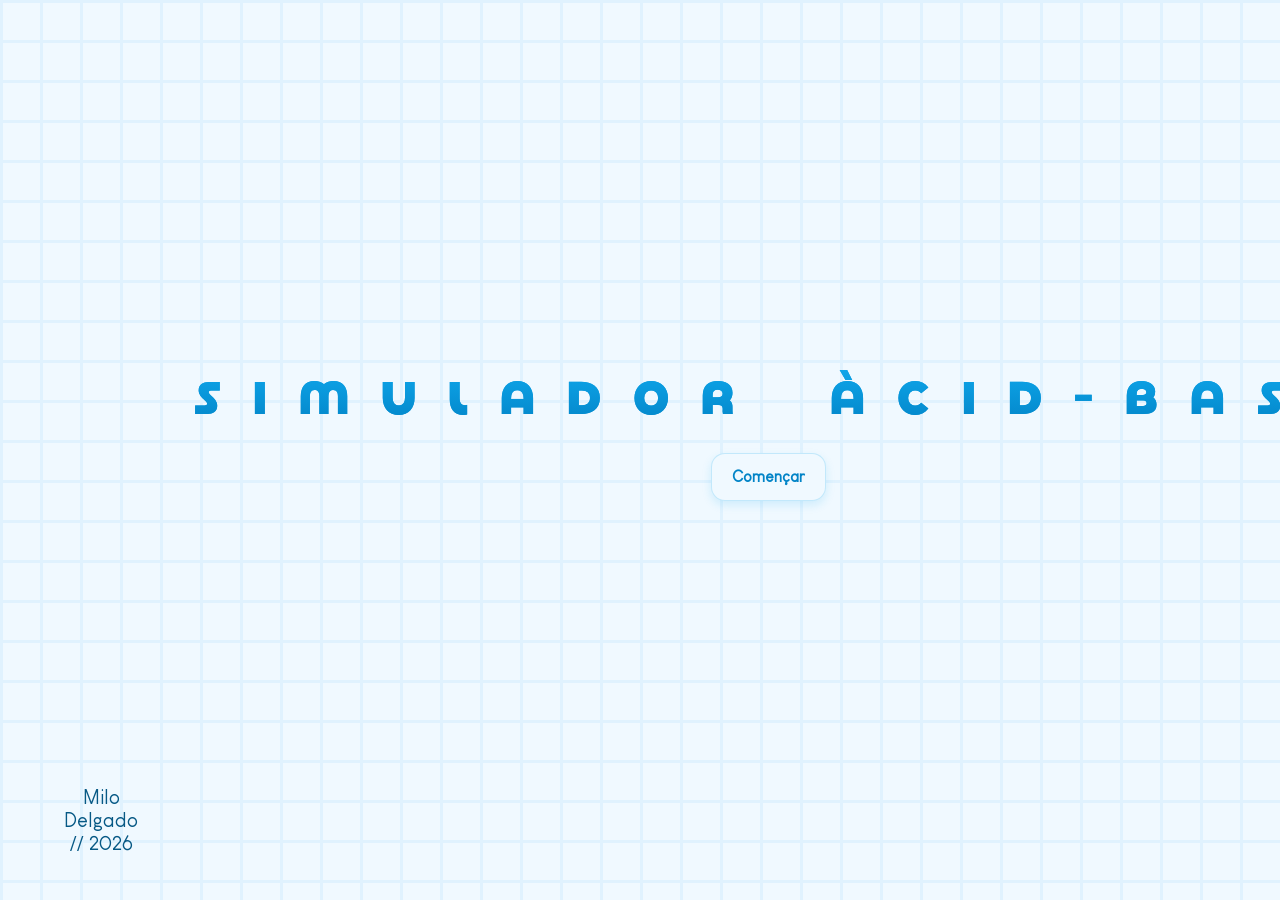
==== index.html @ c6f8c60c "Because I fucked up" ====
<!DOCTYPE html>
<html lang="en">

<head>
    <meta charset="UTF-8">
    <meta name="viewport" content="width=device-width, initial-scale=1.0">
    <title>Simulador_ácidobásico</title>
    <link id="css_font" rel="stylesheet" href="/files_css/typography_normal.css" />
    <link id="css_palette" rel="stylesheet" href="files_css/palette_lightmode.css" />
    <link id="css_behaviour" rel="stylesheet" href="/files_css/behaivour_base.css" />
    <link rel="icon" type="image/png" href="/files_images/images_icon/favicon.png">
</head>

<body id="titlescreen_body" class="loading">

    <div id="loader">
        <div></div>
        <div></div>
        <div></div>
    </div>
    <div id="js_titlescreen_content">
        <div class="credits">
            <p>Milo Delgado // 2026</p>
        </div>
        <main class="titlescreen_main">
            <div class="superior">
                <div class="title_char">
                    <div><h1>S</h1></div>
                    <div><h1>I</h1></div>
                    <div><h1>M</h1></div>
                    <div><h1>U</h1></div>
                    <div><h1>L</h1></div>
                    <div><h1>A</h1></div>
                    <div><h1>D</h1></div>
                    <div><h1>O</h1></div>
                    <div><h1>R</h1></div>
                    <div><h1> </h1></div>
                    <div><h1> </h1></div>
                    
                    <div><h1>À</h1></div>
                    <div><h1>C</h1></div>
                    <div><h1>I</h1></div>
                    <div><h1>D</h1></div>
                    <div><h1>-</h1></div>
                    <div><h1>B</h1></div>
                    <div><h1>A</h1></div>
                    <div><h1>S</h1></div>
                    <div><h1>E</h1></div>
                </div>
            </div>
            <div class="inferior">
                <button id="startButton" ,
                    onclick="window.location.href = '/files_html/html_simulatorscreen.html'">Començar</button>
            </div>
        </main>
    </div>
</body>
<script src="/files_js/js_loader_titlescreen.js"></script>

</html>
---- files_css/typography_normal.css ----
/* Fonts */
@font-face {
  font-family: "basenjiBold";
  src: url("/files_font/Basenji-SemiBold.otf");
}

@font-face {
  font-family: "highbrow";
  src: url("/files_font/Highbrow.ttf");
}

@font-face {
  font-family: "sunday";
  src: url("/files_font/sunday.otf");
}

@font-face {
  font-family: "cafe";
  src: url("/files_font/cafe.ttf");
}

/* Base */
p,
h1,
h2 {
  margin: 0;
  padding: 4px 0 0 0;
  text-align: center;
  color: var(--text-primary);
}

/* Headings */
h1 {
  font-family: "basenjiBold";
  font-size: 48px;
  margin: 16px;
}

h2 {
  font-family: "cafe";
  font-size: 26px;
  margin: 5px;
  color: var(--lab-blue-deep);
}

/* General */
p,
button {
  font-family: "cafe";
  font-size: 20px;
}

/* Specific */
#main_title {
  font-size: 70px;
}

/* Component text */
.post-it,
h3 {
  font-family: "sunday";
  font-size: 30px;
  color: var(--lab-brown);
}

.dreta {
  font-weight: bold;
}

button,
#startButton {
  font-weight: 600;
}

.text {
  text-align: center;
  color: var(--text-strong);
}
---- files_css/palette_lightmode.css ----
:root {
  /* Base colors */
  --lab-bg: #f0f9ff;
  --lab-panel: rgba(255, 255, 255, 0.85);
  --lab-blue-primary: #0ea5e9;
  --lab-blue-deep: #0284c7;
  --lab-blue-soft: rgb(224, 242, 254);
  --lab-border: rgba(14, 165, 233, 0.2);
  --lab-yellow-contrast: #facc15;
  --lab-yellow-soft: #fff9c4;
  --lab-yellow-deep: #f5bc4b;
  --lab-brown: #854d0e;

  /* Derived */
  --text-primary: #075985;
  --text-strong: #0c4a6e;
  --white: #ffffff;

  --lab-selection-text: #ffffffcf;
  --lab-selection-background: #1900bec4;
  /* Shadows */
  --shadow:
    0 15px 35px -5px rgba(14, 165, 233, 0.2),
    0 10px 10px -5px rgba(14, 165, 233, 0.1);

  --shadow-blue-soft: rgba(14, 165, 233, 0.15);
  --shadow-blue-strong: rgba(14, 165, 233, 0.3);
  --shadow-yellow: rgba(234, 179, 8, 0.5);

  /* Sizes */
  --main-img-size: 200px;
  --example-img-size: 130px;
  --row-min-height: 350px;
}
---- files_css/behaivour_base.css ----
/* =========================================
   1. GLOBAL & BODY 
   ========================================= */
body {
  margin: 0;
  min-height: 90vh;
  display: flex;
  align-items: center;
  justify-content: center;
  justify-items: center;
  overflow-x: hidden;
  position: relative;
  width: 100%;
  background-color: var(--lab-bg);
  background-image: 
    linear-gradient(var(--lab-blue-soft) 3px, transparent 3px),
    linear-gradient(90deg, var(--lab-blue-soft) 3px, transparent 3px);
  background-size: clamp(20px, 5vw, 40px) clamp(20px, 5vw, 40px);
  animation: moveGrid 4s linear infinite;
}

body#titlescreen_body {
  padding-inline: clamp(15px, 5%, 10%);
  max-width: 100%;
}

body.loading {
  height: 200%;
  background-image: linear-gradient(var(--lab-blue-primary));
  animation: none;
}

::selection {
  color: var(--lab-selection-text);
  background: var(--lab-selection-background);
}

/* =========================================
   2. LAYOUT & CONTAINERS 
   ========================================= */
main.simulatorscreen_main {
  display: flex;
  align-items: center;
  justify-content: center;
  align-content: center;
  width: 100%;
  min-height: 100dvh;
  box-sizing: border-box;
}

main.titlescreen_main {
  display: flex;
  flex-direction: column;
  align-items: center;
  justify-content: center;
  width: 100%;
  padding: 20px;
  box-sizing: border-box;
}

#js_titlescreen_content,
#pageContent {
  opacity: 0;
  visibility: hidden;
  width: 100%;
  min-height: 50vh;
}

#js_titlescreen_content {
  display: grid;
  grid-template-columns: 1fr; /* Mobile First */
  gap: 20px;
  height: auto;
  min-height: 95dvh;
}

.simulatorscreen_content {
  width: 95%;
  max-width: 1200px;
  padding: clamp(16px, 4vw, 40px);
  background: var(--lab-panel);
  backdrop-filter: blur(15px);
  border: 2px solid var(--white);
  border-radius: clamp(16px, 3vw, 32px);
  box-shadow: var(--shadow);
  box-sizing: border-box;
}

#informacio {
  display: flex;
  flex-direction: column; /* Mobile First */
 
  gap: 20px;
  align-items: center;
  justify-content: space-evenly;
  margin-bottom: 30px;
}

div.credits {
  display: flex;
  align-items: flex-end;
  justify-content: center;
}

/* =========================================
   3. COMPONENTS & UI 
   ========================================= */

/* Side Panel Toggle (Checkbox Hack) */
.panel-button {
  position: fixed;
  top: 20px;
  right: 20px;
  z-index: 1001;
  background: var(--lab-blue-primary);
  color: white;
  padding: 10px 15px;
  border-radius: 50px;
  cursor: pointer;
  box-shadow: var(--shadow);
  font-weight: bold;
  transition: transform 0.3s;
}

.side_configuration_var {
  position: fixed;
  display: flex;
  flex-direction: column;
  align-items: center;
  right: -100%; 
  top: 0;
  bottom: 0;
  width: 280px;
  max-width: 85vw;
  padding: 80px 20px 20px 20px;
  background: var(--lab-panel);
  backdrop-filter: blur(10px);
  border-left: solid 10px var(--lab-blue-primary);
  box-shadow: var(--shadow);
  z-index: 1000;
  overflow-y: auto;
  transition: right 0.5s cubic-bezier(0.77, 0, 0.175, 1);
  height: fit-content;
  border-radius: 20px;
}

#side-panel-toggle:checked ~ .side_configuration_var {
  right: 0;
}

#side-panel-toggle:checked ~ .panel-button {
  transform: translateX(-230px);
}

/* Post-it */
.post-it {
  display: flex;
  align-items: center;
  justify-content: center;
  width: clamp(120px, 40vw, 200px);
  height: clamp(120px, 40vw, 200px);
  margin: 0 auto;
  padding: 15px;
  background: linear-gradient(135deg, var(--lab-yellow-soft) 0%, var(--lab-yellow-contrast) 100%);
  color: var(--lab-brown);
  border: 3px solid var(--lab-yellow-deep);
  border-radius: 5px;
  box-shadow: 0 5px 20px var(--shadow-yellow);
  transform: scale(0.8) rotate(5deg);
  transition: all 0.4s;
}

.post-it:hover {
  transform: scale(1.05) rotate(-2deg);
}

/* Buttons */
button {
  display: flex;
  align-items: center;
  justify-content: center;
  margin-top: 10px;
  height: clamp(40px, 6vw, 48px);
  padding: 0 clamp(12px, 3vw, 20px);
  background-color: var(--lab-bg);
  color: var(--lab-blue-deep);
  border: 1px solid var(--lab-border);
  border-radius: 14px;
  font-size: clamp(0.8rem, 2vw, 1rem);
  cursor: pointer;
  box-shadow: 0 4px 10px var(--shadow-blue-soft);
  transition: all 0.3s ease;
}

button:hover {
  background: var(--lab-blue-primary);
  color: var(--white);
  transform: translateY(-3px);
  box-shadow: 0 8px 20px var(--shadow-blue-strong);
}

.dreta {
  padding: 5px 15px;
  margin: 5px;
  background: var(--lab-blue-soft);
  color: var(--lab-blue-deep);
  border: 1px solid var(--lab-border);
  border-radius: 12px;
  font-weight: bold;
  box-shadow: var(--shadow);
}

.vars {
  display: flex;
  flex-wrap: wrap;
  justify-content: center;
  padding: 10px;
  gap: 8px;
}

/* Images & Details */
#vas {
  width: var(--main-img-size);
  height: var(--main-img-size);
  object-fit: contain;
  border-radius: 20px;
  background-image: linear-gradient(180deg, var(--lab-border) 0%, var(--lab-blue-primary) 100%);
  filter: drop-shadow(0px 5px 5px var(--shadow-vas));
}

.detalls {
  display: flex;
  flex-direction: row;
  justify-content: center;
  gap: 15px;
  margin-right: 2vw;
}

.detall_1, .detall_2 {
  width: 100%;
  max-width: 170px;
  padding: clamp(10px, 3vw, 30px);
  background: var(--white);
  border: 1px solid var(--lab-border);
  border-radius: 24px;
  box-shadow: var(--shadow);
}

.detalls img {
  width: var(--example-img-size);
  height: var(--example-img-size); /*not final, just until I have the final examples images sized correctly */
  border: 3px solid var(--white);
  border-radius: 18px;
  box-shadow: 0 8px 10px var(--shadow-blue-soft);
  transition: transform 0.3s ease;
}

.detalls img:hover {
  transform: scale(1.1);
}

.controladors {
  display: grid;
  grid-template-columns: repeat(auto-fit, minmax(120px, 1fr));
  gap: 15px;
  padding: 18px;
  background: linear-gradient(to right, var(--lab-blue-soft), var(--lab-bg));
  border: 1px solid var(--lab-border);
  border-radius: 20px;
}

/* =========================================
   4. ANIMATIONS & LOADER 
   ========================================= */
#loader {
  position: fixed;
  left: 50%;
  top: 50%;
  transform: translate(-50%, -50%);
  z-index: 9999;
  display: flex;
  gap: 10px;
}

#loader div {
  width: 20px;
  height: 20px;
  background-color: var(--lab-blue-soft);
  border-radius: 50%;
  animation: jump 0.35s infinite alternate;
}

#loader div:nth-child(2) { animation-delay: 0.1s; }
#loader div:nth-child(3) { animation-delay: 0.2s; }

@keyframes jump {
  from { transform: translateY(0); }
  to { transform: translateY(-30px); }
}

@keyframes moveGrid {
  from { background-position: 0 0, 0 0; }
  to { background-position: clamp(20px, 5vw, 40px) clamp(20px, 5vw, 40px), clamp(20px, 5vw, 40px) clamp(20px, 5vw, 40px); }
}

#pageContent.show,
#js_titlescreen_content.show {
  visibility: visible;
  animation: popIn 0.7s cubic-bezier(0.175, 0.885, 0.32, 1.275) forwards;
}

@keyframes popIn {
  0% { opacity: 0; transform: scale(0.95) translateY(10px); }
  60% { opacity: 1; transform: scale(1.03) translateY(-2px); }
  100% { opacity: 1; transform: scale(1); }
}

.page-animate { animation: pagePulse 0.6s ease-out; }

@keyframes pagePulse {
  0%, 100% { transform: rotate(0deg) translateX(0); }
  15% { transform: rotate(0.4deg) translateX(4px); }
  40% { transform: rotate(-0.2deg) translateX(-2px); }
  70% { transform: rotate(0.1deg) translateX(1px); }
}

#startButton { animation: pulse_start_button 3s ease-in-out infinite; }

@keyframes pulse_start_button {
  0%, 100% { transform: scale(1); background-color: var(--white); color: var(--text-primary); }
  40% { background-color: var(--lab-blue-primary); color: var(--white); border: 4px solid var(--lab-blue-deep); }
  60% { transform: scale(1.15); background-color: var(--lab-blue-primary); color: var(--white); }
}

h1, .title_char {
  display: flex;
  flex-direction: row;
  padding: 0;
  background-image: linear-gradient(180deg, var(--lab-blue-primary), var(--lab-blue-deep));
  background-clip: text;
  color: transparent;
  transition: transform 2s ease-in-out;
}

.title_char div { animation: title_jump 1s infinite alternate; }

@keyframes title_jump {
  from { transform: translateY(0) scale(2); text-shadow: 0 0px 0px rgba(224, 242, 254, 0.5); }
  to { transform: translateY(-20px) scale(1.8); text-shadow: 0 0px 0px var(--shadow-blue-soft); }
}

/* Title Character Delays */
.title_char div:nth-child(1) { animation-delay: 0s; }
.title_char div:nth-child(2) { animation-delay: 0.05s; }
.title_char div:nth-child(3) { animation-delay: 0.1s; }
.title_char div:nth-child(4) { animation-delay: 0.15s; }
.title_char div:nth-child(5) { animation-delay: 0.2s; }
.title_char div:nth-child(6) { animation-delay: 0.25s; }
.title_char div:nth-child(7) { animation-delay: 0.3s; }
.title_char div:nth-child(8) { animation-delay: 0.35s; }
.title_char div:nth-child(9) { animation-delay: 0.4s; }
.title_char div:nth-child(10){ animation-delay: 0.45s; }
.title_char div:nth-child(11){ animation-delay: 0.5s; }
.title_char div:nth-child(12){ animation-delay: 0.55s; }
.title_char div:nth-child(13){ animation-delay: 0.6s; }
.title_char div:nth-child(14){ animation-delay: 0.65s; }
.title_char div:nth-child(15){ animation-delay: 0.7s; }
.title_char div:nth-child(16){ animation-delay: 0.75s; }
.title_char div:nth-child(17){ animation-delay: 0.8s; }
.title_char div:nth-child(18){ animation-delay: 0.85s; }
.title_char div:nth-child(19){ animation-delay: 0.9s; }
.title_char div:nth-child(20){ animation-delay: 0.95s; }

/* =========================================
   5. RESPONSIVE QUERIES 
   ========================================= */

@media (max-width: 600px) {
  .side_configuration_var {
    width: 100%;
    border-left: none;
    border-top: solid 10px var(--lab-blue-primary);
  }
  #side-panel-toggle:checked ~ .panel-button {
    transform: none;
  }
}

@media (min-width: 768px) {
  #js_titlescreen_content { grid-template-columns: 1fr 3fr 1fr; }
  #informacio { flex-direction: row; }
  .detall_1, .detall_2 { width: auto; }
}

@media (min-width: 1024px) {
  #js_titlescreen_content { grid-template-columns: 1fr 4fr 1fr; }
}
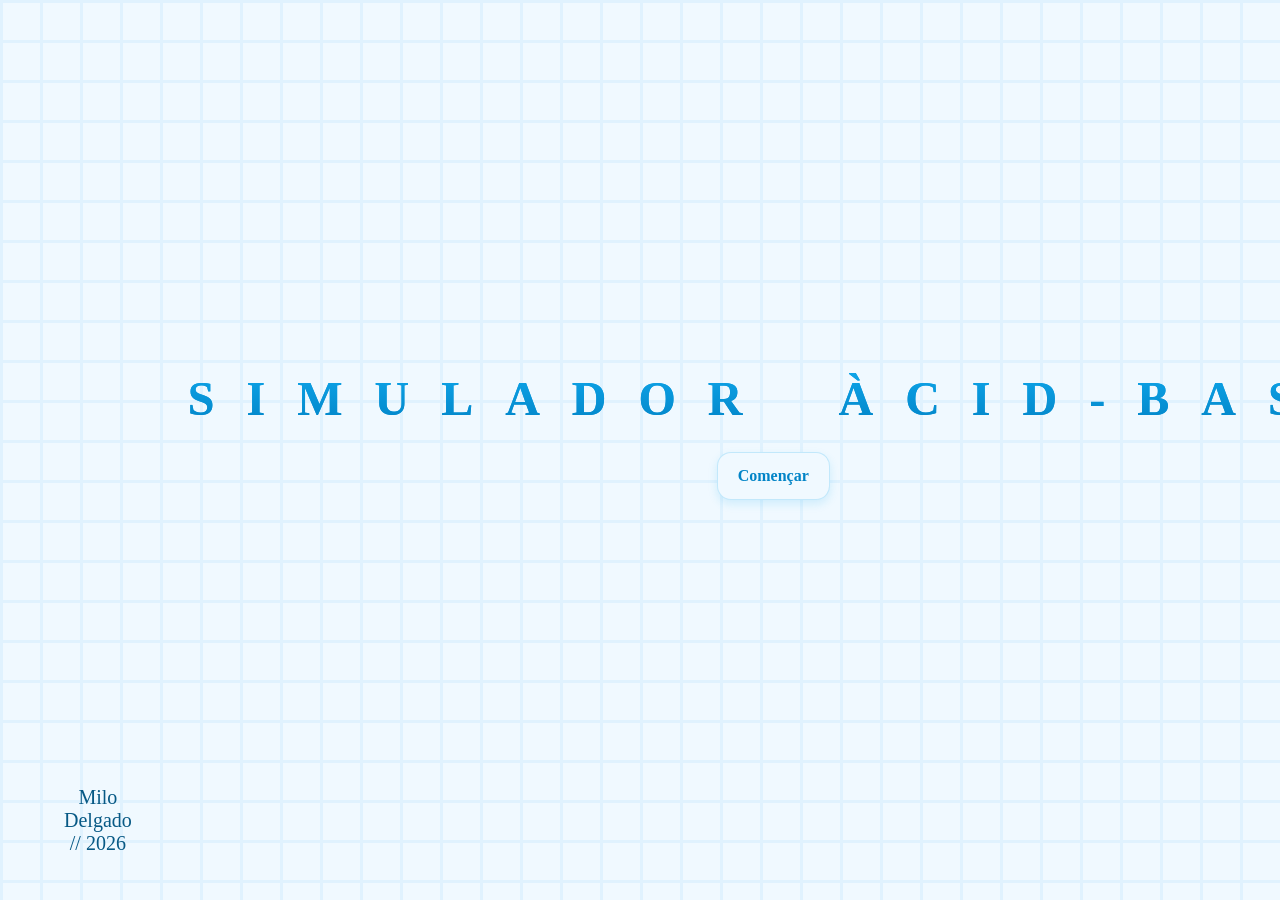
==== commit f98c300f: "commit: html page paths" ====
--- a/index.html
+++ b/index.html
@@ -5,10 +5,10 @@
     <meta charset="UTF-8">
     <meta name="viewport" content="width=device-width, initial-scale=1.0">
     <title>Simulador_ácidobásico</title>
-    <link id="css_font" rel="stylesheet" href="/files_css/typography_normal.css" />
+    <link id="css_font" rel="stylesheet" href="files_css/typography_normal.css" />
     <link id="css_palette" rel="stylesheet" href="files_css/palette_lightmode.css" />
-    <link id="css_behaviour" rel="stylesheet" href="/files_css/behaivour_base.css" />
-    <link rel="icon" type="image/png" href="/files_images/images_icon/favicon.png">
+    <link id="css_behaviour" rel="stylesheet" href="files_css/behaivour_base.css" />
+    <link rel="icon" type="image/png" href="files_images/images_icon/favicon.png">
 </head>
 
 <body id="titlescreen_body" class="loading">
@@ -50,11 +50,11 @@
             </div>
             <div class="inferior">
                 <button id="startButton" ,
-                    onclick="window.location.href = '/files_html/html_simulatorscreen.html'">Començar</button>
+                    onclick="window.location.href = 'html_simulatorscreen.html'">Començar</button>
             </div>
         </main>
     </div>
 </body>
-<script src="/files_js/js_loader_titlescreen.js"></script>
+<script src="files_js/js_loader_titlescreen.js"></script>
 
 </html>
--- a/files_css/typography_normal.css
+++ b/files_css/typography_normal.css
@@ -1,22 +1,22 @@
 /* Fonts */
 @font-face {
   font-family: "basenjiBold";
-  src: url("/files_font/Basenji-SemiBold.otf");
+  src: url("files_font/Basenji-SemiBold.otf");
 }
 
 @font-face {
   font-family: "highbrow";
-  src: url("/files_font/Highbrow.ttf");
+  src: url("files_font/Highbrow.ttf");
 }
 
 @font-face {
   font-family: "sunday";
-  src: url("/files_font/sunday.otf");
+  src: url("files_font/sunday.otf");
 }
 
 @font-face {
   font-family: "cafe";
-  src: url("/files_font/cafe.ttf");
+  src: url("files_font/cafe.ttf");
 }
 
 /* Base */
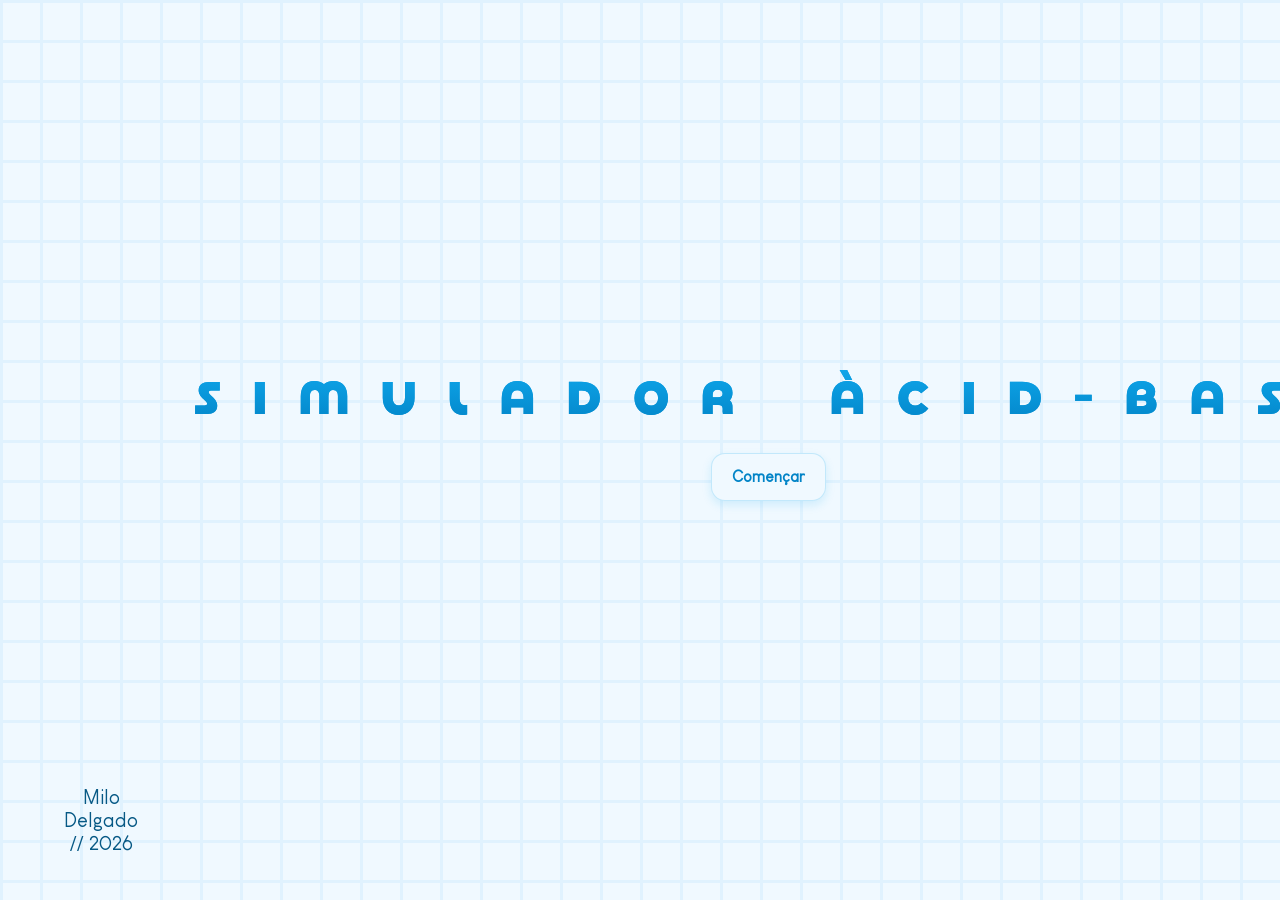
==== commit 67fb4ad9: "ll" ====
--- a/index.html
+++ b/index.html
@@ -5,10 +5,10 @@
     <meta charset="UTF-8">
     <meta name="viewport" content="width=device-width, initial-scale=1.0">
     <title>Simulador_ácidobásico</title>
-    <link id="css_font" rel="stylesheet" href="files_css/typography_normal.css" />
-    <link id="css_palette" rel="stylesheet" href="files_css/palette_lightmode.css" />
-    <link id="css_behaviour" rel="stylesheet" href="files_css/behaivour_base.css" />
-    <link rel="icon" type="image/png" href="files_images/images_icon/favicon.png">
+  <link id="font-style" type="text/css" rel="stylesheet" href="files_css/typography_normal.css">
+  <link id="palette-style" type="text/css" rel="stylesheet" href="files_css/palette_lightmode.css">
+  <link id="behaviour-style" type="text/css" rel="stylesheet" href="files_css/behaviour_base.css">
+  <link rel="icon" type="image/png" href="files_images/images_icon/favicon.png" />
 </head>
 
 <body id="titlescreen_body" class="loading">
--- a/files_css/typography_normal.css
+++ b/files_css/typography_normal.css
@@ -1,22 +1,22 @@
 /* Fonts */
 @font-face {
   font-family: "basenjiBold";
-  src: url("files_font/Basenji-SemiBold.otf");
+  src: url("../files_font/Basenji-SemiBold.otf")  format('opentype');
 }
 
 @font-face {
   font-family: "highbrow";
-  src: url("files_font/Highbrow.ttf");
+  src: url("../files_font/Highbrow.ttf") format('truetype');
 }
 
 @font-face {
   font-family: "sunday";
-  src: url("files_font/sunday.otf");
+  src: url("../files_font/sunday.otf") format('opentype');
 }
 
 @font-face {
   font-family: "cafe";
-  src: url("files_font/cafe.ttf");
+  src: url("../files_font/cafe.ttf") format('truetype');
 }
 
 /* Base */
--- a/files_css/behaviour_base.css
+++ b/files_css/behaviour_base.css
@@ -0,0 +1,397 @@
+/* =========================================
+   1. GLOBAL & BODY 
+   ========================================= */
+body {
+  margin: 0;
+  min-height: 90vh;
+  display: flex;
+  align-items: center;
+  justify-content: center;
+  justify-items: center;
+  overflow-x: hidden;
+  position: relative;
+  width: 100%;
+  background-color: var(--lab-bg);
+  background-image: 
+    linear-gradient(var(--lab-blue-soft) 3px, transparent 3px),
+    linear-gradient(90deg, var(--lab-blue-soft) 3px, transparent 3px);
+  background-size: clamp(20px, 5vw, 40px) clamp(20px, 5vw, 40px);
+  animation: moveGrid 4s linear infinite;
+}
+
+body#titlescreen_body {
+  padding-inline: clamp(15px, 5%, 10%);
+  max-width: 100%;
+}
+
+body.loading {
+  height: 200%;
+  background-image: linear-gradient(var(--lab-blue-primary));
+  animation: none;
+}
+
+::selection {
+  color: var(--lab-selection-text);
+  background: var(--lab-selection-background);
+}
+
+/* =========================================
+   2. LAYOUT & CONTAINERS 
+   ========================================= */
+main.simulatorscreen_main {
+  display: flex;
+  align-items: center;
+  justify-content: center;
+  align-content: center;
+  width: 100%;
+  min-height: 100dvh;
+  box-sizing: border-box;
+}
+
+main.titlescreen_main {
+  display: flex;
+  flex-direction: column;
+  align-items: center;
+  justify-content: center;
+  width: 100%;
+  padding: 20px;
+  box-sizing: border-box;
+}
+
+#js_titlescreen_content,
+#pageContent {
+  opacity: 0;
+  visibility: hidden;
+  width: 100%;
+  min-height: 50vh;
+}
+
+#js_titlescreen_content {
+  display: grid;
+  grid-template-columns: 1fr; /* Mobile First */
+  gap: 20px;
+  height: auto;
+  min-height: 95dvh;
+}
+
+.simulatorscreen_content {
+  width: 95%;
+  max-width: 1200px;
+  padding: clamp(16px, 4vw, 40px);
+  background: var(--lab-panel);
+  backdrop-filter: blur(15px);
+  border: 2px solid var(--white);
+  border-radius: clamp(16px, 3vw, 32px);
+  box-shadow: var(--shadow);
+  box-sizing: border-box;
+}
+
+#informacio {
+  display: flex;
+  flex-direction: column; /* Mobile First */
+ 
+  gap: 20px;
+  align-items: center;
+  justify-content: space-evenly;
+  margin-bottom: 30px;
+}
+
+div.credits {
+  display: flex;
+  align-items: flex-end;
+  justify-content: center;
+}
+
+/* =========================================
+   3. COMPONENTS & UI 
+   ========================================= */
+
+/* Side Panel Toggle (Checkbox Hack) */
+.panel-button {
+  position: fixed;
+  top: 20px;
+  right: 20px;
+  z-index: 1001;
+  background: var(--lab-blue-primary);
+  color: white;
+  padding: 10px 15px;
+  border-radius: 50px;
+  cursor: pointer;
+  box-shadow: var(--shadow);
+  font-weight: bold;
+  transition: transform 0.3s;
+}
+
+.side_configuration_var {
+  position: fixed;
+  display: flex;
+  flex-direction: column;
+  align-items: center;
+  right: -100%; 
+  top: 0;
+  bottom: 0;
+  width: 280px;
+  max-width: 85vw;
+  padding: 80px 20px 20px 20px;
+  background: var(--lab-panel);
+  backdrop-filter: blur(10px);
+  border-left: solid 10px var(--lab-blue-primary);
+  box-shadow: var(--shadow);
+  z-index: 1000;
+  overflow-y: auto;
+  transition: right 0.5s cubic-bezier(0.77, 0, 0.175, 1);
+  height: fit-content;
+  border-radius: 20px;
+}
+
+#side-panel-toggle:checked ~ .side_configuration_var {
+  right: 0;
+}
+
+#side-panel-toggle:checked ~ .panel-button {
+  transform: translateX(-230px);
+}
+
+/* Post-it */
+.post-it {
+  display: flex;
+  align-items: center;
+  justify-content: center;
+  width: clamp(120px, 40vw, 200px);
+  height: clamp(120px, 40vw, 200px);
+  margin: 0 auto;
+  padding: 15px;
+  background: linear-gradient(135deg, var(--lab-yellow-soft) 0%, var(--lab-yellow-contrast) 100%);
+  color: var(--lab-brown);
+  border: 3px solid var(--lab-yellow-deep);
+  border-radius: 5px;
+  box-shadow: 0 5px 20px var(--shadow-yellow);
+  transform: scale(0.8) rotate(5deg);
+  transition: all 0.4s;
+}
+
+.post-it:hover {
+  transform: scale(1.05) rotate(-2deg);
+}
+
+/* Buttons */
+button {
+  display: flex;
+  align-items: center;
+  justify-content: center;
+  margin-top: 10px;
+  height: clamp(40px, 6vw, 48px);
+  padding: 0 clamp(12px, 3vw, 20px);
+  background-color: var(--lab-bg);
+  color: var(--lab-blue-deep);
+  border: 1px solid var(--lab-border);
+  border-radius: 14px;
+  font-size: clamp(0.8rem, 2vw, 1rem);
+  cursor: pointer;
+  box-shadow: 0 4px 10px var(--shadow-blue-soft);
+  transition: all 0.3s ease;
+}
+
+button:hover {
+  background: var(--lab-blue-primary);
+  color: var(--white);
+  transform: translateY(-3px);
+  box-shadow: 0 8px 20px var(--shadow-blue-strong);
+}
+
+.dreta {
+  padding: 5px 15px;
+  margin: 5px;
+  background: var(--lab-blue-soft);
+  color: var(--lab-blue-deep);
+  border: 1px solid var(--lab-border);
+  border-radius: 12px;
+  font-weight: bold;
+  box-shadow: var(--shadow);
+}
+
+.vars {
+  display: flex;
+  flex-wrap: wrap;
+  justify-content: center;
+  padding: 10px;
+  gap: 8px;
+}
+
+/* Images & Details */
+#vas {
+  width: var(--main-img-size);
+  height: var(--main-img-size);
+  object-fit: contain;
+  border-radius: 20px;
+  background-image: linear-gradient(180deg, var(--lab-border) 0%, var(--lab-blue-primary) 100%);
+  filter: drop-shadow(0px 5px 5px var(--shadow-vas));
+}
+
+.detalls {
+  display: flex;
+  flex-direction: row;
+  justify-content: center;
+  gap: 15px;
+  margin-right: 2vw;
+}
+
+.detall_1, .detall_2 {
+  width: 100%;
+  max-width: 170px;
+  padding: clamp(10px, 3vw, 30px);
+  background: var(--white);
+  border: 1px solid var(--lab-border);
+  border-radius: 24px;
+  box-shadow: var(--shadow);
+}
+
+.detalls img {
+  width: var(--example-img-size);
+  height: var(--example-img-size); /*not final, just until I have the final examples images sized correctly */
+  border: 3px solid var(--white);
+  border-radius: 18px;
+  box-shadow: 0 8px 10px var(--shadow-blue-soft);
+  transition: transform 0.3s ease;
+}
+
+.detalls img:hover {
+  transform: scale(1.1);
+}
+
+.controladors {
+  display: grid;
+  grid-template-columns: repeat(auto-fit, minmax(120px, 1fr));
+  gap: 15px;
+  padding: 18px;
+  background: linear-gradient(to right, var(--lab-blue-soft), var(--lab-bg));
+  border: 1px solid var(--lab-border);
+  border-radius: 20px;
+}
+
+/* =========================================
+   4. ANIMATIONS & LOADER 
+   ========================================= */
+#loader {
+  position: fixed;
+  left: 50%;
+  top: 50%;
+  transform: translate(-50%, -50%);
+  z-index: 9999;
+  display: flex;
+  gap: 10px;
+}
+
+#loader div {
+  width: 20px;
+  height: 20px;
+  background-color: var(--lab-blue-soft);
+  border-radius: 50%;
+  animation: jump 0.35s infinite alternate;
+}
+
+#loader div:nth-child(2) { animation-delay: 0.1s; }
+#loader div:nth-child(3) { animation-delay: 0.2s; }
+
+@keyframes jump {
+  from { transform: translateY(0); }
+  to { transform: translateY(-30px); }
+}
+
+@keyframes moveGrid {
+  from { background-position: 0 0, 0 0; }
+  to { background-position: clamp(20px, 5vw, 40px) clamp(20px, 5vw, 40px), clamp(20px, 5vw, 40px) clamp(20px, 5vw, 40px); }
+}
+
+#pageContent.show,
+#js_titlescreen_content.show {
+  visibility: visible;
+  animation: popIn 0.7s cubic-bezier(0.175, 0.885, 0.32, 1.275) forwards;
+}
+
+@keyframes popIn {
+  0% { opacity: 0; transform: scale(0.95) translateY(10px); }
+  60% { opacity: 1; transform: scale(1.03) translateY(-2px); }
+  100% { opacity: 1; transform: scale(1); }
+}
+
+.page-animate { animation: pagePulse 0.6s ease-out; }
+
+@keyframes pagePulse {
+  0%, 100% { transform: rotate(0deg) translateX(0); }
+  15% { transform: rotate(0.4deg) translateX(4px); }
+  40% { transform: rotate(-0.2deg) translateX(-2px); }
+  70% { transform: rotate(0.1deg) translateX(1px); }
+}
+
+#startButton { animation: pulse_start_button 3s ease-in-out infinite; }
+
+@keyframes pulse_start_button {
+  0%, 100% { transform: scale(1); background-color: var(--white); color: var(--text-primary); }
+  40% { background-color: var(--lab-blue-primary); color: var(--white); border: 4px solid var(--lab-blue-deep); }
+  60% { transform: scale(1.15); background-color: var(--lab-blue-primary); color: var(--white); }
+}
+
+h1, .title_char {
+  display: flex;
+  flex-direction: row;
+  padding: 0;
+  background-image: linear-gradient(180deg, var(--lab-blue-primary), var(--lab-blue-deep));
+  background-clip: text;
+  color: transparent;
+  transition: transform 2s ease-in-out;
+}
+
+.title_char div { animation: title_jump 1s infinite alternate; }
+
+@keyframes title_jump {
+  from { transform: translateY(0) scale(2); text-shadow: 0 0px 0px rgba(224, 242, 254, 0.5); }
+  to { transform: translateY(-20px) scale(1.8); text-shadow: 0 0px 0px var(--shadow-blue-soft); }
+}
+
+/* Title Character Delays */
+.title_char div:nth-child(1) { animation-delay: 0s; }
+.title_char div:nth-child(2) { animation-delay: 0.05s; }
+.title_char div:nth-child(3) { animation-delay: 0.1s; }
+.title_char div:nth-child(4) { animation-delay: 0.15s; }
+.title_char div:nth-child(5) { animation-delay: 0.2s; }
+.title_char div:nth-child(6) { animation-delay: 0.25s; }
+.title_char div:nth-child(7) { animation-delay: 0.3s; }
+.title_char div:nth-child(8) { animation-delay: 0.35s; }
+.title_char div:nth-child(9) { animation-delay: 0.4s; }
+.title_char div:nth-child(10){ animation-delay: 0.45s; }
+.title_char div:nth-child(11){ animation-delay: 0.5s; }
+.title_char div:nth-child(12){ animation-delay: 0.55s; }
+.title_char div:nth-child(13){ animation-delay: 0.6s; }
+.title_char div:nth-child(14){ animation-delay: 0.65s; }
+.title_char div:nth-child(15){ animation-delay: 0.7s; }
+.title_char div:nth-child(16){ animation-delay: 0.75s; }
+.title_char div:nth-child(17){ animation-delay: 0.8s; }
+.title_char div:nth-child(18){ animation-delay: 0.85s; }
+.title_char div:nth-child(19){ animation-delay: 0.9s; }
+.title_char div:nth-child(20){ animation-delay: 0.95s; }
+
+/* =========================================
+   5. RESPONSIVE QUERIES 
+   ========================================= */
+
+@media (max-width: 600px) {
+  .side_configuration_var {
+    width: 100%;
+    border-left: none;
+    border-top: solid 10px var(--lab-blue-primary);
+  }
+  #side-panel-toggle:checked ~ .panel-button {
+    transform: none;
+  }
+}
+
+@media (min-width: 768px) {
+  #js_titlescreen_content { grid-template-columns: 1fr 3fr 1fr; }
+  #informacio { flex-direction: row; }
+  .detall_1, .detall_2 { width: auto; }
+}
+
+@media (min-width: 1024px) {
+  #js_titlescreen_content { grid-template-columns: 1fr 4fr 1fr; }
+}
